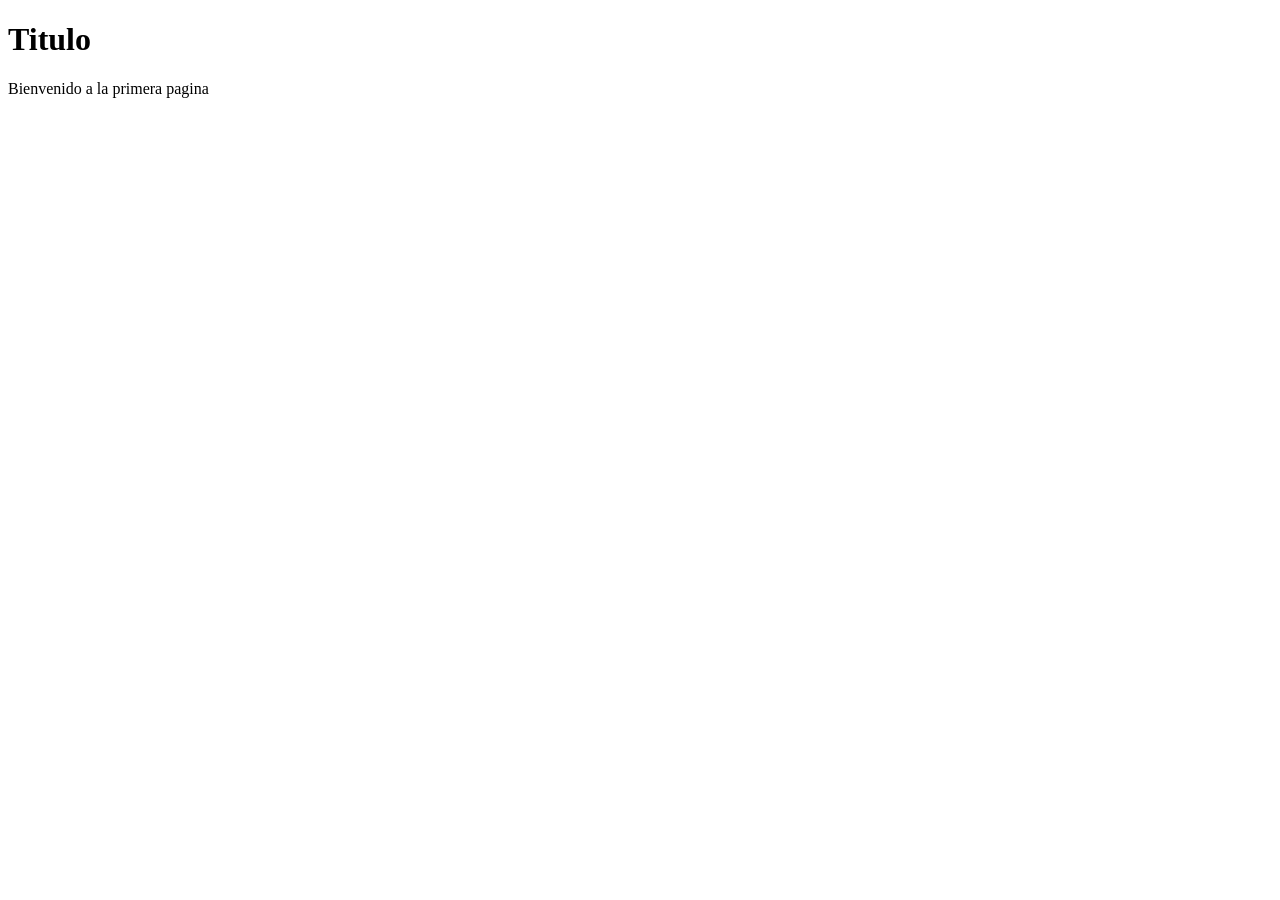
==== index.html @ 4f942ecd "Create index.html" ====
<!DOCTYPE html>
<html lang="es">
    <!--HEAD-->
    <head>
        <meta charset="UTF-8">
        <title>Primer Pagina</title>
        <link href="./css/estilos.css" rel="stylesheet">
    </head>
    <!--BODY-->
    <body>
      <h1>Titulo</h1>
      <p>Bienvenido a la primera pagina</p>
    </body>
</html>
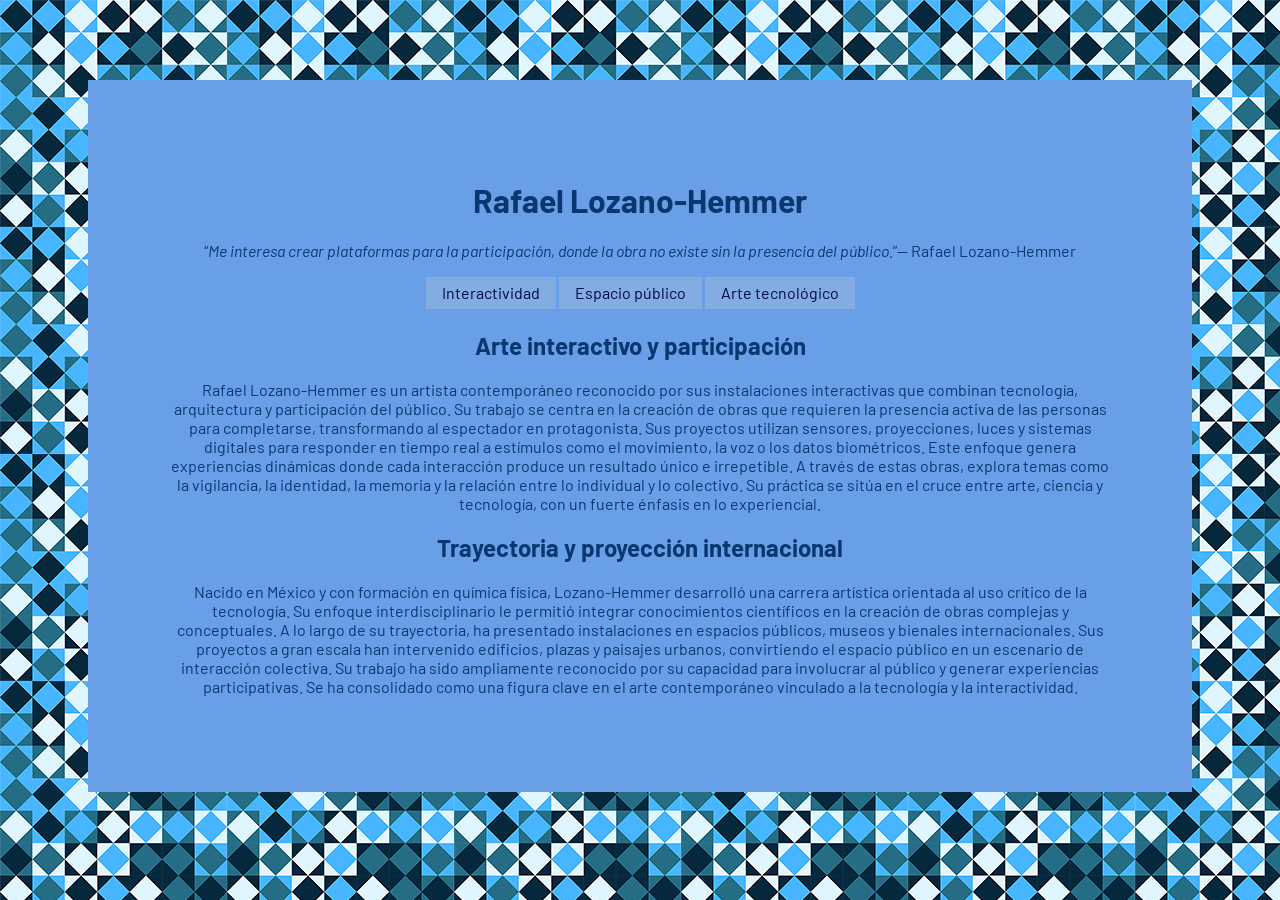
==== commit a12d88c3: "Estilos y texto Agregue el texto dado, agregue estilos a: los textos( párrafos y títulos ), listas, " ====
--- a/index.html
+++ b/index.html
@@ -3,12 +3,41 @@
     <!--HEAD-->
     <head>
         <meta charset="UTF-8">
-        <title>Primer Pagina</title>
+        <title>¿Quien es Rafael Lozano-Hemmer?</title>
         <link href="./css/estilos.css" rel="stylesheet">
+        <link rel="preconnect" href="https://fonts.googleapis.com">
+        <link rel="preconnect" href="https://fonts.gstatic.com" crossorigin>
+        <link href="https://fonts.googleapis.com/css2?family=Barlow:ital,wght@0,100;0,200;0,300;0,400;0,500;0,600;0,700;0,800;0,900;1,100;1,200;1,300;1,400;1,500;1,600;1,700;1,800;1,900&display=swap" rel="stylesheet">
     </head>
     <!--BODY-->
     <body>
-      <h1>Titulo</h1>
-      <p>Bienvenido a la primera pagina</p>
+         <div id="contenedor">
+            <!--Encabezado y Navegador-->
+            <header class="encabezado">
+                <h1>Rafael Lozano-Hemmer</h1>
+                <p><q><em>Me interesa crear plataformas para la participación, donde la obra no existe sin la presencia del público.</em></q>— Rafael Lozano-Hemmer</p>
+                <nav class="navegador">
+                    <ul>
+                        <li><a href="index.html">Interactividad</a></li>
+                        <li><a href="uno.html">Espacio público</a></li>
+                        <li><a href="dos.html">Arte tecnológico</a>
+                    </ul>
+                </nav>
+            </header>
+            <!--Main-->
+            <main class="principal">
+                <!--Seccion 1-->
+                <section>
+                    <h2>Arte interactivo y participación</h2>
+                    <p>Rafael Lozano-Hemmer es un artista contemporáneo reconocido por sus instalaciones interactivas que combinan tecnología, arquitectura y participación del público. Su trabajo se centra en la creación de obras que requieren la presencia activa de las personas para completarse, transformando al espectador en protagonista. Sus proyectos utilizan sensores, proyecciones, luces y sistemas digitales para responder en tiempo real a estímulos como el movimiento, la voz o los datos biométricos. Este enfoque genera experiencias dinámicas donde cada interacción produce un resultado único e irrepetible. A través de estas obras, explora temas como la vigilancia, la identidad, la memoria y la relación entre lo individual y lo colectivo. Su práctica se sitúa en el cruce entre arte, ciencia y tecnología, con un fuerte énfasis en lo experiencial.</p>
+                    <h2>Trayectoria y proyección internacional</h2>
+                    <p>Nacido en México y con formación en química física, Lozano-Hemmer desarrolló una carrera artística orientada al uso crítico de la tecnología. Su enfoque interdisciplinario le permitió integrar conocimientos científicos en la creación de obras complejas y conceptuales. A lo largo de su trayectoria, ha presentado instalaciones en espacios públicos, museos y bienales internacionales. Sus proyectos a gran escala han intervenido edificios, plazas y paisajes urbanos, convirtiendo el espacio público en un escenario de interacción colectiva. Su trabajo ha sido ampliamente reconocido por su capacidad para involucrar al público y generar experiencias participativas. Se ha consolidado como una figura clave en el arte contemporáneo vinculado a la tecnología y la interactividad.</p>
+                </section>
+            </main>
+            <!--Pie de pagina-->
+            <footer class="piedepagina">
+                <address></address>
+            </footer>
+        </div>
     </body>
-</html>
+</html>
--- a/css/estilos.css
+++ b/css/estilos.css
@@ -0,0 +1,47 @@
+/*SELECTOR UNIVERSAL*/
+*{
+    body{
+        font-family: "Barlow", sans-serif;
+        font-size: medium;
+         box-sizing: border-box;
+    }
+    p ,h1 ,h2 ,h3 ,ul ,ol ,q{
+        text-align: center;
+        color: rgb(11, 55, 112);
+    }
+}
+/*CONTENEDOR*/
+#contenedor{
+    background-color: rgb(104, 159, 231);
+    margin: 5em;
+    padding: 5em;
+}
+body{
+    background-image: url(/imagenes/fondo.png);
+}
+/*ENCABEZADO*/
+
+/*NAVEGADOR*/
+    .navegador ul{
+        margin: 0;
+        padding: 0;
+        list-style-type: none;
+    }
+    .navegador li{
+        display: inline-block;
+    }
+    .navegador a{
+        font-size: 1em;
+    	line-height: 2.2em;
+        padding: 0.4em 1em;
+        text-align: center;
+        text-decoration: none;
+    }
+    nav a:link {
+	background-color: rgb(131, 172, 226);
+	color: rgb(2, 9, 71);
+    }
+/*MAIN*/
+/*PARRAFOS, TITULOS Y LISTAS*/
+
+/*PIE DE PAGINA*/
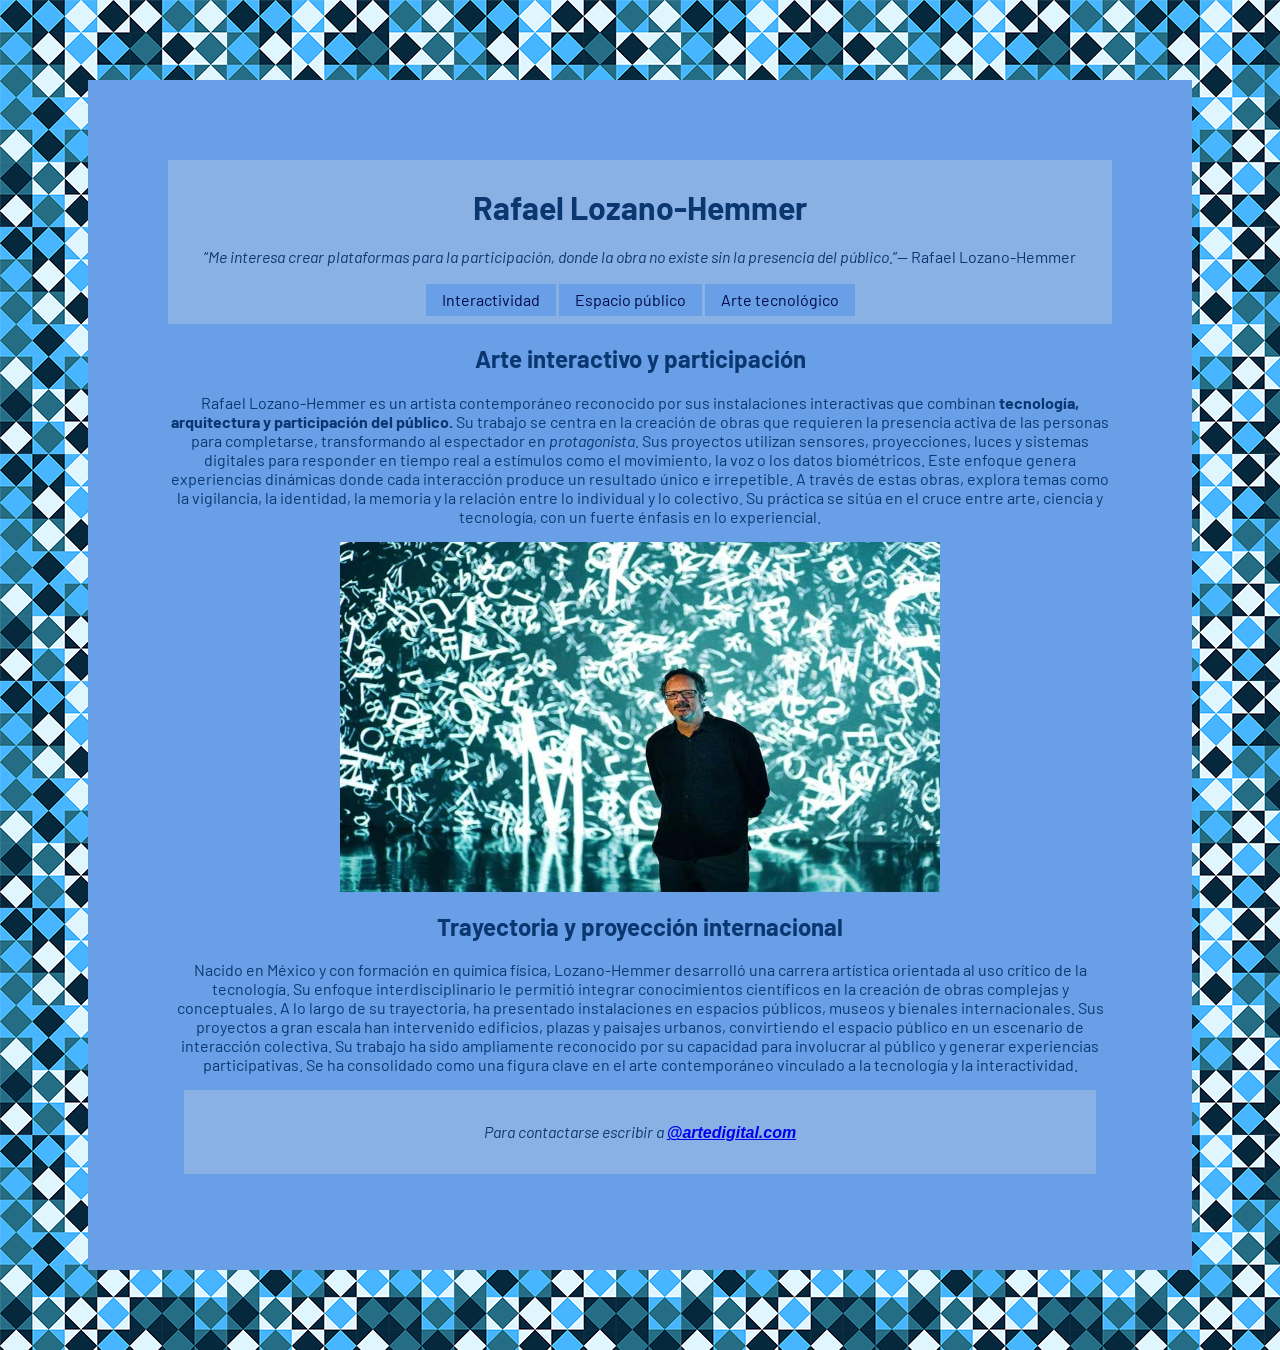
==== commit 8301f1b6: "Footer y imagenes Agregue el footer y aplique estilos al mismo, agregue las imagenes y el video dado" ====
--- a/index.html
+++ b/index.html
@@ -29,14 +29,17 @@
                 <!--Seccion 1-->
                 <section>
                     <h2>Arte interactivo y participación</h2>
-                    <p>Rafael Lozano-Hemmer es un artista contemporáneo reconocido por sus instalaciones interactivas que combinan tecnología, arquitectura y participación del público. Su trabajo se centra en la creación de obras que requieren la presencia activa de las personas para completarse, transformando al espectador en protagonista. Sus proyectos utilizan sensores, proyecciones, luces y sistemas digitales para responder en tiempo real a estímulos como el movimiento, la voz o los datos biométricos. Este enfoque genera experiencias dinámicas donde cada interacción produce un resultado único e irrepetible. A través de estas obras, explora temas como la vigilancia, la identidad, la memoria y la relación entre lo individual y lo colectivo. Su práctica se sitúa en el cruce entre arte, ciencia y tecnología, con un fuerte énfasis en lo experiencial.</p>
+                    <p>Rafael Lozano-Hemmer es un artista contemporáneo reconocido por sus instalaciones interactivas que combinan <strong>tecnología, arquitectura y participación del público.</strong> Su trabajo se centra en la creación de obras que requieren la presencia activa de las personas para completarse, transformando al espectador en <em>protagonista.</em> Sus proyectos utilizan sensores, proyecciones, luces y sistemas digitales para responder en tiempo real a estímulos como el movimiento, la voz o los datos biométricos. Este enfoque genera experiencias dinámicas donde cada interacción produce un resultado único e irrepetible. A través de estas obras, explora temas como la vigilancia, la identidad, la memoria y la relación entre lo individual y lo colectivo. Su práctica se sitúa en el cruce entre arte, ciencia y tecnología, con un fuerte énfasis en lo experiencial.</p>
+                    <div class="imagenindex">
+                         <img src="imagenes/lozano-hemmer-1.jpg" alt="" width="600" height="350">
+                    </div>
                     <h2>Trayectoria y proyección internacional</h2>
                     <p>Nacido en México y con formación en química física, Lozano-Hemmer desarrolló una carrera artística orientada al uso crítico de la tecnología. Su enfoque interdisciplinario le permitió integrar conocimientos científicos en la creación de obras complejas y conceptuales. A lo largo de su trayectoria, ha presentado instalaciones en espacios públicos, museos y bienales internacionales. Sus proyectos a gran escala han intervenido edificios, plazas y paisajes urbanos, convirtiendo el espacio público en un escenario de interacción colectiva. Su trabajo ha sido ampliamente reconocido por su capacidad para involucrar al público y generar experiencias participativas. Se ha consolidado como una figura clave en el arte contemporáneo vinculado a la tecnología y la interactividad.</p>
                 </section>
             </main>
             <!--Pie de pagina-->
             <footer class="piedepagina">
-                <address></address>
+                <address>Para contactarse escribir a <a href="mailto:@artedigital.com"><strong>@artedigital.com</strong></a></address>
             </footer>
         </div>
     </body>
--- a/css/estilos.css
+++ b/css/estilos.css
@@ -1,9 +1,10 @@
 /*SELECTOR UNIVERSAL*/
 *{
     body{
+        background-image: url(/imagenes/fondo.png);
+        box-sizing: border-box;
         font-family: "Barlow", sans-serif;
         font-size: medium;
-         box-sizing: border-box;
     }
     p ,h1 ,h2 ,h3 ,ul ,ol ,q{
         text-align: center;
@@ -16,11 +17,11 @@
     margin: 5em;
     padding: 5em;
 }
-body{
-    background-image: url(/imagenes/fondo.png);
+/*ENCABEZADO*/
+.encabezado{
+    background-color: rgb(138, 177, 228);
+    padding: 0.4em 1em;
 }
-/*ENCABEZADO*/
-
 /*NAVEGADOR*/
     .navegador ul{
         margin: 0;
@@ -38,10 +39,30 @@
         text-decoration: none;
     }
     nav a:link {
-	background-color: rgb(131, 172, 226);
+	background-color: rgb(104, 159, 231);
 	color: rgb(2, 9, 71);
     }
 /*MAIN*/
+/*Listas*/
+.unolista ul,li,h3{
+    text-align: left;
+}
+/*Imagenes*/
+.imagenindex, .imagenesuno,.imagenesdos, .videodos{
+    display: flex;
+    justify-content: center;
+    align-items: center;
+    margin: auto;
+    padding: auto;
+}
 /*PARRAFOS, TITULOS Y LISTAS*/
-
-/*PIE DE PAGINA*/+/*PIE DE PAGINA*/
+.piedepagina{
+    background-color: rgb(138, 177, 228);
+    padding: 2em 9em;
+    margin: 1em;
+}
+.piedepagina address{
+    text-align: center;
+    color: rgb(11, 55, 112);
+}
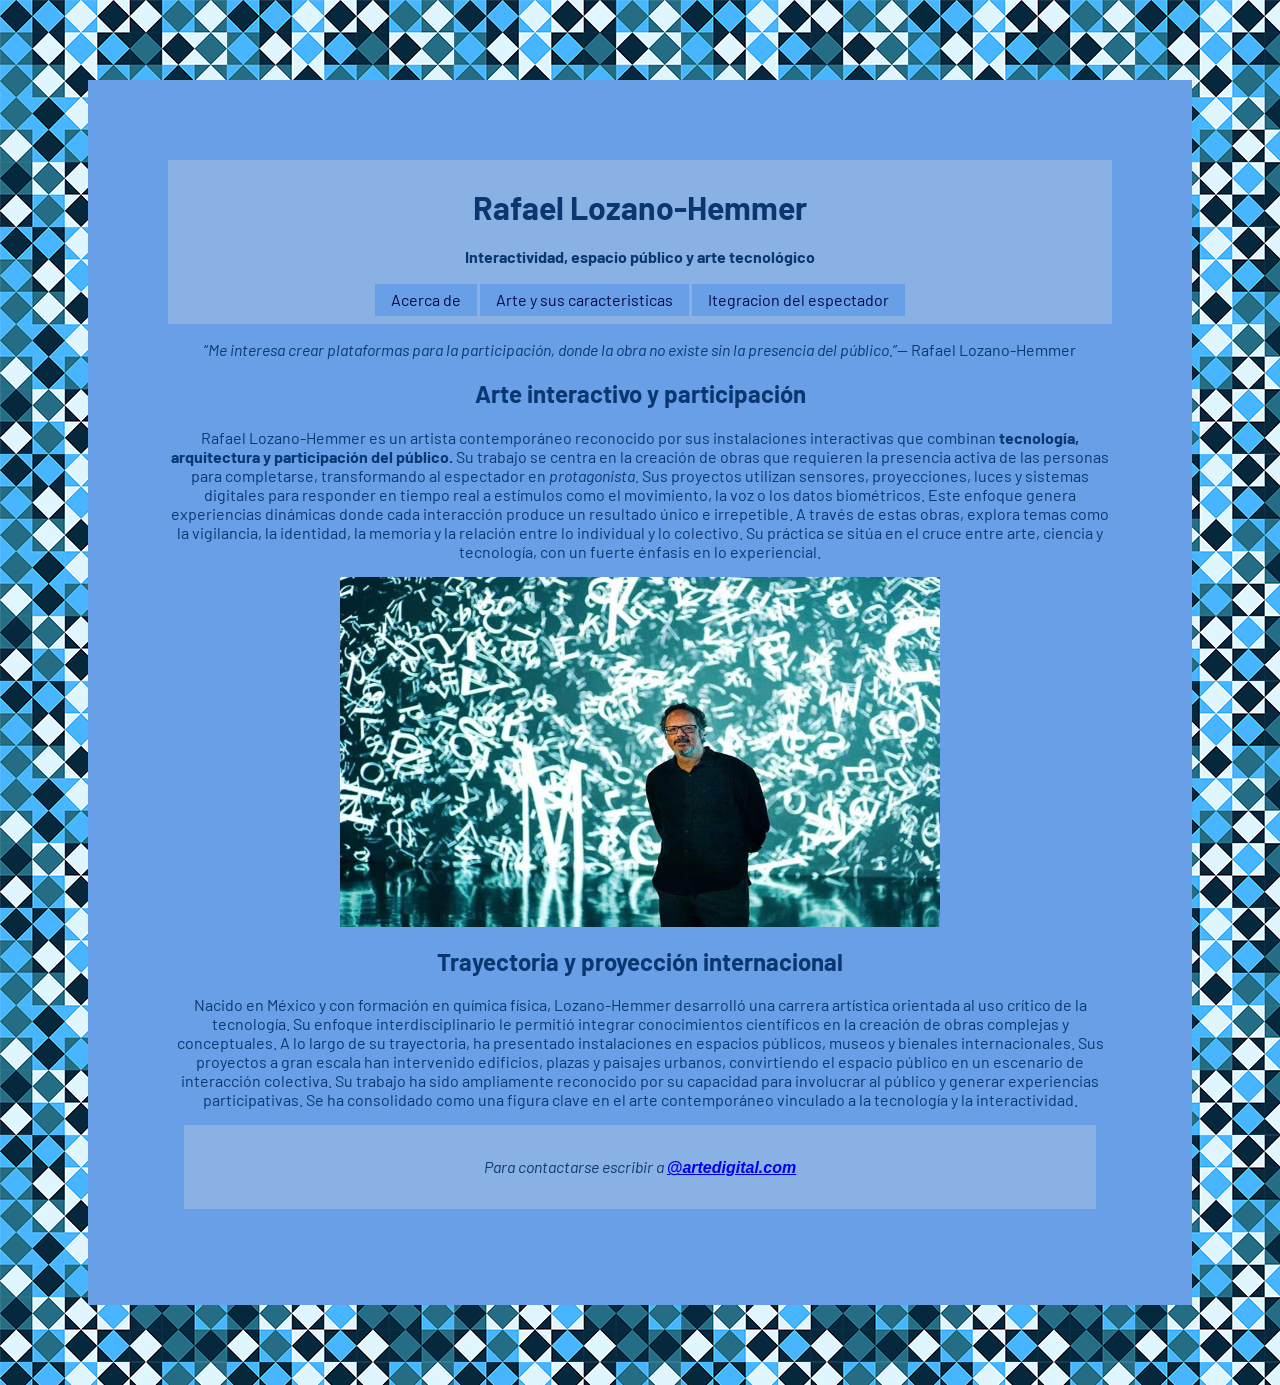
==== commit de3faf26: "Commit final Arregle algunos errores de estilo, agregue la imagen del fondo y cambie la cita de luga" ====
--- a/index.html
+++ b/index.html
@@ -15,17 +15,19 @@
             <!--Encabezado y Navegador-->
             <header class="encabezado">
                 <h1>Rafael Lozano-Hemmer</h1>
-                <p><q><em>Me interesa crear plataformas para la participación, donde la obra no existe sin la presencia del público.</em></q>— Rafael Lozano-Hemmer</p>
+                <p><strong>Interactividad, espacio público y arte tecnológico</strong></p>
                 <nav class="navegador">
                     <ul>
-                        <li><a href="index.html">Interactividad</a></li>
-                        <li><a href="uno.html">Espacio público</a></li>
-                        <li><a href="dos.html">Arte tecnológico</a>
+                        <li><a href="index.html">Acerca de</a></li>
+                        <li><a href="uno.html">Arte y sus caracteristicas</a></li>
+                        <li><a href="dos.html">Itegracion del espectador</a>
                     </ul>
                 </nav>
             </header>
             <!--Main-->
             <main class="principal">
+                <!--Seccion cita-->
+                <p><q><em>Me interesa crear plataformas para la participación, donde la obra no existe sin la presencia del público.</em></q>— Rafael Lozano-Hemmer</p>
                 <!--Seccion 1-->
                 <section>
                     <h2>Arte interactivo y participación</h2>
--- a/css/estilos.css
+++ b/css/estilos.css
@@ -1,26 +1,23 @@
 /*SELECTOR UNIVERSAL*/
 *{
-    body{
-        background-image: url(/imagenes/fondo.png);
-        box-sizing: border-box;
-        font-family: "Barlow", sans-serif;
-        font-size: medium;
-    }
-    p ,h1 ,h2 ,h3 ,ul ,ol ,q{
-        text-align: center;
-        color: rgb(11, 55, 112);
-    }
+    box-sizing: border-box;
+    font-family: "Barlow", sans-serif;
+    font-size: medium;
+}
+/*BODY*/
+body{
+    background-image: url(../imagenes/fondo.png);
 }
 /*CONTENEDOR*/
 #contenedor{
     background-color: rgb(104, 159, 231);
-    margin: 5em;
-    padding: 5em;
+    margin: 5rem;
+    padding: 5rem;
 }
 /*ENCABEZADO*/
 .encabezado{
     background-color: rgb(138, 177, 228);
-    padding: 0.4em 1em;
+    padding: 0.4rem 1rem;
 }
 /*NAVEGADOR*/
     .navegador ul{
@@ -32,21 +29,29 @@
         display: inline-block;
     }
     .navegador a{
-        font-size: 1em;
-    	line-height: 2.2em;
-        padding: 0.4em 1em;
+        font-size: 1rem;
+    	line-height: 2.2rem;
+        padding: 0.4rem 1rem;
         text-align: center;
         text-decoration: none;
     }
-    nav a:link {
-	background-color: rgb(104, 159, 231);
-	color: rgb(2, 9, 71);
+    .navegador a:link {
+        background-color: rgb(104, 159, 231);
+        color: rgb(2, 9, 71);
+    }
+    .navegador a:visited{
+        background-color:rgb(90, 137, 199);
+        color: rgb(34, 3, 92);
+    }
+    .navegador a:hover{
+        background-color:rgb(52, 81, 119);
+        color: rgb(104, 159, 231);
+    }
+    .navegador a:active{
+        background-color:rgb(31, 49, 71);
+        color:  rgb(169, 201, 241);
     }
 /*MAIN*/
-/*Listas*/
-.unolista ul,li,h3{
-    text-align: left;
-}
 /*Imagenes*/
 .imagenindex, .imagenesuno,.imagenesdos, .videodos{
     display: flex;
@@ -55,14 +60,31 @@
     margin: auto;
     padding: auto;
 }
-/*PARRAFOS, TITULOS Y LISTAS*/
+/*PARRAFOS, TITULOS,LISTAS, ETC*/
+    p ,h1 ,h2 ,h3 ,ul ,ol ,q{
+        text-align: center;
+        color: rgb(11, 55, 112);
+    }
+    h1{
+        font-size: 2rem;
+    }
+    h2{
+        font-size: 1.5rem;
+    }
+    h3{
+        font-size:1rem;
+    }
+.unolista ul,li,h3{
+    text-align: left;
+}
 /*PIE DE PAGINA*/
 .piedepagina{
     background-color: rgb(138, 177, 228);
-    padding: 2em 9em;
-    margin: 1em;
+    padding: 2rem 3rem;
+    margin: 1rem;
 }
 .piedepagina address{
     text-align: center;
+    text-decoration: none;
     color: rgb(11, 55, 112);
 }
